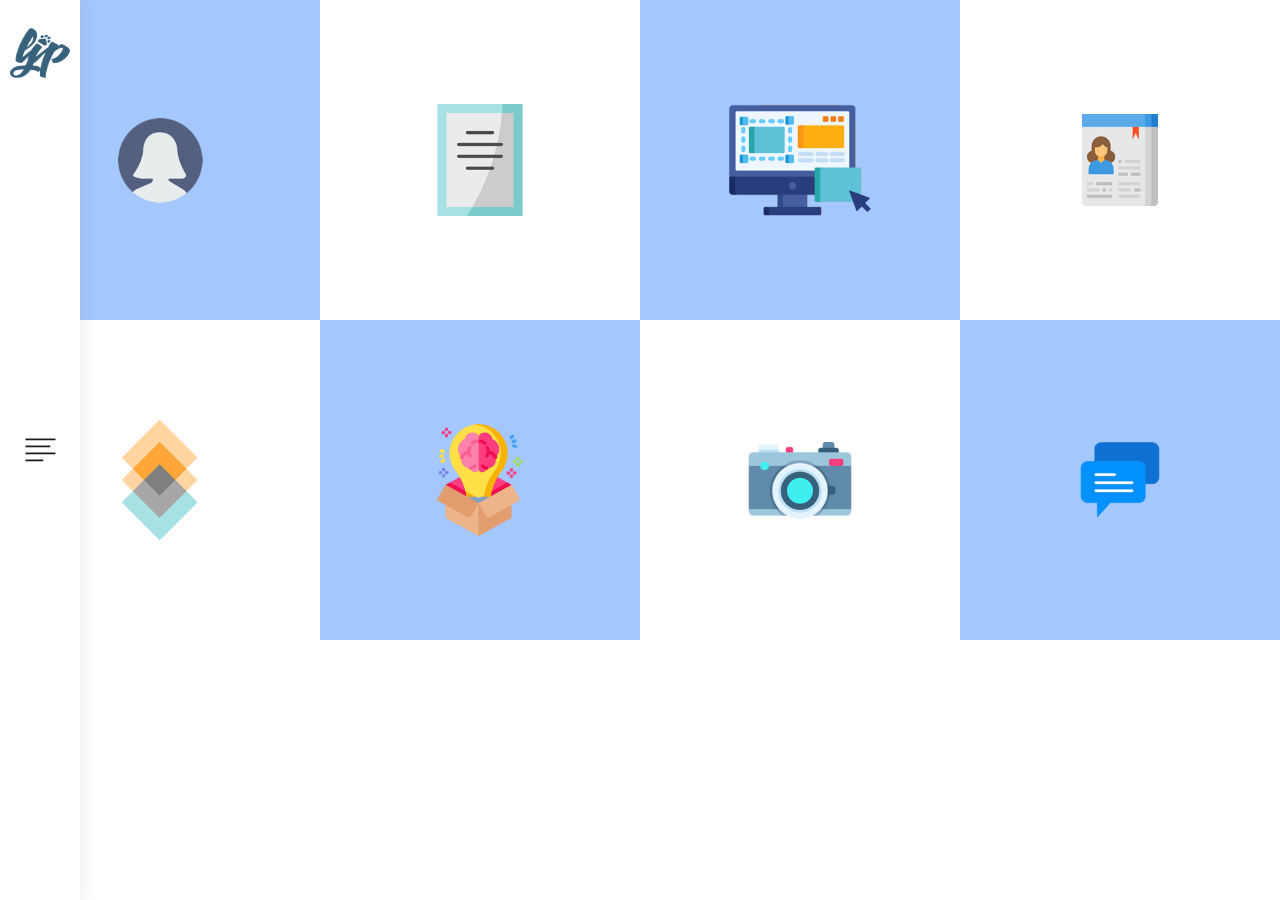
==== index.html @ a768762c "Update index.html" ====
<!DOCTYPE html>
<html lang="en">
<head>
    <title>Portfolio | Lovely</title>

    <!-- Required meta tags -->
    <meta charset="utf-8">
    <meta name="viewport" content="width=device-width, initial-scale=1, shrink-to-fit=no">

    <!-- Bootstrap CSS -->
    <link rel="stylesheet" href="css/bootstrap.min.css">

    <!-- FontAwesome CSS -->
    <link rel="stylesheet" href="css/font-awesome.min.css">

    <!-- Styles -->
    <link rel="stylesheet" href="style.css">

    <link rel="icon" href="images/ljlogo.png">
</head>
<body>
<header class="site-header">
    <div class="site-branding">
        <h1 class="site-title"><a href="index.html" rel="home"><img style="height: 50px; width: 60px; margin-left: -5px;" src="images/ljlogo.png" alt="Logo"></a></h1>
    </div><!-- .site-branding -->

    <div class="hamburger-menu">
        <div class="menu-icon">
            <img src="images/menu-icon.png" alt="menu icon">
        </div><!-- .menu-icon -->

        <div class="menu-close-icon">
            <img src="images/x.png" alt="menu close icon">
        </div><!-- .menu-close-icon -->
    </div><!-- .hamburger-menu -->
</header><!-- .site-header -->

<nav class="site-navigation flex flex-column justify-content-between">
    <div class="site-branding d-none d-lg-block ">
        <h1 class="site-title"><a href="index.html" rel="home"><img style="height: 110px; width: 120px;" src="images/ljlogo.png" alt="Logo"></a></h1>
    </div><!-- .site-branding -->

    <ul class="main-menu flex flex-column justify-content-center">
        <h3 style="text-align: center;">Hi there, I'm Lovely!</h3>
        <li class="current-menu-item"><a href="index.html">Home</a></li>
        <li><a href="about-me.html">About</a></li>
        <li><a href="poster-portfolio.html">Poster Designs</a></li>
        <li><a href="web-portfolio.html">Website Designs</a></li>
        <li><a href="single-portfolio-cv.html">Ads</a></li>
        <li><a href="single-portfolio-brand.html">Logos</a></li>
        <li><a href="branding-portfolio.html">branding</a></li>
        <li><a href="photog-portfolio.html">Photography</a></li>
        <li><a href="contactme.html">Contact</a></li>
        <!-- <li><a href="portfolio.html">Portfolio</a></li>
        <li><a href="blog.html">Blog</a></li>
        <li><a href="#">About</a></li>
        <li><a href="#">Contact</a></li> -->
    </ul>

    <p class="cto"><!-- Link back to Colorlib can't be removed. Template is licensed under CC BY 3.0. -->
Copyright &copy;<script>document.write(new Date().getFullYear());</script> All rights reserved
<!-- Link back to Colorlib can't be removed. Template is licensed under CC BY 3.0. -->
</p>


    <div class="social-profiles">
        <ul class="flex justify-content-start justify-content-lg-center align-items-center">
            <li><a href="facebook.com/miloliciouss"><i class="fa fa-facebook"></i></a></li>
            <li><a href="instagram.com/luvlehh"><i class="fa fa-instagram"></i></a></li>
            <li><a href="twitter.com/justlovelyjp"><i class="fa fa-twitter"></i></a></li>
            <!-- <li><a href="#"><i class="fa fa-pinterest"></i></a></li> -->
        </ul>
    </div><!-- .social-profiles -->
</nav><!-- .site-navigation -->

<div class="nav-bar-sep d-lg-none"></div>

<div class="outer-container home-page">
    <div class="container-fluid">
        <div class="row">
            <div class="col-12 col-md-6 col-lg-3 no-padding">
                <div class="portfolio-content">
                    <figure>
                        <img src="images/user.png" alt="">
                    </figure>

                    <div class="entry-content flex flex-column align-items-center justify-content-center">
                        <h3><a href="about-me.html" class="font">About Me</a></h3>

                        <ul class="flex flex-wrap justify-content-center">
                            <li><a href="about-me.html">Get to know me</a></li>
                            <!-- <li><a href="#">Tree</a></li> -->
                        </ul>
                    </div><!-- .entry-content -->
                </div><!-- .portfolio-content -->
            </div><!-- .col -->

            <div class="col-12 col-md-6 col-lg-3 no-padding">
                <div class="portfolio-content">
                    <figure>
                        <img src="images/poster.png" alt="">
                    </figure>

                    <div class="entry-content flex flex-column align-items-center justify-content-center">
                        <h3><a href="poster-portfolio.html" class="font">Poster Designs</a></h3>

                        <ul class="flex flex-wrap justify-content-center">
                            <li><a href="poster-portfolio.html">Portfolio</a></li>
                        </ul>
                    </div><!-- .entry-content -->
                </div><!-- .portfolio-content -->
            </div><!-- .col -->

            <div class="col-12 col-md-6 col-lg-3 no-padding">
                <div class="portfolio-content">
                    <figure>
                        <img src="images/ux.png" alt="">
                    </figure>

                    <div class="entry-content flex flex-column align-items-center justify-content-center">
                        <h3><a href="web-portfolio.html" class="font">Website Designs</a></h3>

                        <ul class="flex flex-wrap justify-content-center">
                            <li><a href="web-portfolio.html">Portfolio</a></li>
                        </ul>
                    </div><!-- .entry-content -->
                </div><!-- .portfolio-content -->
            </div><!-- .col -->

            <div class="col-12 col-md-6 col-lg-3 no-padding">
                <div class="portfolio-content">
                    <figure>
                        <img src="images/curriculum.png" alt="">
                    </figure>

                    <div class="entry-content flex flex-column align-items-center justify-content-center">
                        <h3><a href="single-portfolio-cv.html" class="font">Ads</a></h3>

                        <ul class="flex flex-wrap justify-content-center">
                            <li><a href="single-portfolio-cv.html">Portfolio</a></li>
                        </ul>
                    </div><!-- .entry-content -->
                </div><!-- .portfolio-content -->
            </div><!-- .col -->

            <div class="col-12 col-md-6 col-lg-3 no-padding">
                <div class="portfolio-content">
                    <figure>
                        <img src="images/layers.png" alt="">
                    </figure>

                    <div class="entry-content flex flex-column align-items-center justify-content-center">
                        <h3><a href="single-portfolio-brand.html" class="font">Logos</a></h3>

                        <ul class="flex flex-wrap justify-content-center">
                            <li><a href="single-portfolio-brand.html">Portfolio</a></li>
                        </ul>
                    </div><!-- .entry-content -->
                </div><!-- .portfolio-content -->
            </div><!-- .col -->

            <div class="col-12 col-md-6 col-lg-3 no-padding">
                <div class="portfolio-content">
                    <figure>
                        <img src="images/think.png" alt="">
                    </figure>

                    <div class="entry-content flex flex-column align-items-center justify-content-center">
                        <h3><a href="branding-portfolio.html" class="font">branding</a></h3>

                        <ul class="flex flex-wrap justify-content-center">
                            <li><a href="branding-portfolio.html">Portfolio</a></li>
                        </ul>
                    </div><!-- .entry-content -->
                </div><!-- .portfolio-content -->
            </div><!-- .col -->

            <div class="col-12 col-md-6 col-lg-3 no-padding">
                <div class="portfolio-content">
                    <figure>
                        <img src="images/camera.png" alt="">
                    </figure>

                    <div class="entry-content flex flex-column align-items-center justify-content-center">
                        <h3><a href="photog-portfolio.html" class="font">Photography</a></h3>

                        <ul class="flex flex-wrap justify-content-center">
                            <li><a href="photog-portfolio.html">Portfolio</a></li>
                        </ul>
                    </div><!-- .entry-content -->
                </div><!-- .portfolio-content -->
            </div><!-- .col -->

            <div class="col-12 col-md-6 col-lg-3 no-padding">
                <div class="portfolio-content">
                    <figure>
                        <img src="images/chat.png" alt="">
                    </figure>

                    <div class="entry-content flex flex-column align-items-center justify-content-center">
                        <h3><a href="contactme.html" class="font">Contact Me</a></h3>

                        <ul class="flex flex-wrap justify-content-center">
                            <li><a href="contact/index.html">Get in touch</a></li>
                            <!-- <li><a href="#">Tree</a></li> -->
                        </ul>
                    </div><!-- .entry-content -->
                </div><!-- .portfolio-content -->
            </div><!-- .col -->

            
    </div><!-- .container-fluid -->
</div><!-- .outer-container -->

<!-- <div class="scroll-down flex flex-column justify-content-center align-items-center d-none d-lg-block">
    <span class="arrow-down flex justify-content-center align-items-center"><img src="images/arrow-down.png" alt="arrow"></span>
    <span class="scroll-text">Scroll Down</span>
</div> --><!-- .scroll-down -->

<script type='text/javascript' src='js/jquery.js'></script>
<script type='text/javascript' src='js/custom.js'></script>

</body>
</html>
---- style.css ----
@import url('https://fonts.googleapis.com/css?family=Poppins:300,400,500,600,700|Work+Sans:300,400,500,600,700');

@font-face{
    font-family: 'ArcadeClassic';
    src: url('fonts/ARCADECLASSIC.TTF') format('truetype');
}

@font-face{
    font-family: 'Bebas';
    src: url('BebasNeue-Regular.ttf') format('truetype');
}

@font-face{
    font-family: 'Mont';
    src: url('Montserrat-Regular.otf') format('opentype');
}

@font-face{
    font-family: 'GothamBlackRegular';
    src: url('GothamBlackRegular.ttf') format('truetype');
}

.font{
    font-family: 'GothamBlackRegular';
    color: #38627C;
}

.cto{
    font-family: 'Mont';
    font-size: 10px;
    text-align: center;
}


#myImg {
  border-radius: 5px;
  cursor: pointer;
  transition: 0.3s;
}

#myImg:hover {
  opacity: 0.7;
}

.modal {
  display: none;
  /* Hidden by default */
  position: fixed;
  /* Stay in place */
  z-index: 1;
  /* Sit on top */
  padding-top: 100px;
  /* Location of the box */
  left: 0;
  top: 0;
  width: 100%;
  /* Full width */
  height: 100%;
  /* Full height */
  overflow: auto;
  /* Enable scroll if needed */
  background-color: rgb(0, 0, 0);
  /* Fallback color */
  background-color: rgba(0, 0, 0, 0.9);
  /* Black w/ opacity */
}

.modal-content {
  margin: auto;
  display: block;
  width: 80%;
  max-width: 700px;
}

#caption {
  margin: auto;
  display: block;
  width: 80%;
  max-width: 700px;
  text-align: center;
  color: #ccc;
  padding: 10px 0;
  height: 150px;
}

.modal-content,
#caption {
  animation-name: zoom;
  animation-duration: 0.6s;
}

@keyframes zoom {
  from {
    transform: scale(0)
  }
  to {
    transform: scale(1)
  }
}

.close {
  position: absolute;
  top: 15px;
  right: 35px;
  color: #f1f1f1;
  font-size: 40px;
  font-weight: bold;
  transition: 0.3s;
}

.close:hover,
.close:focus {
  color: #bbb;
  text-decoration: none;
  cursor: pointer;
}

@media only screen and (max-width: 700px) {
  .modal-content {
    width: 100%;
  }
}

body {
    color: #191919;
    font-family: 'Work Sans', sans-serif;
}

img {
    vertical-align: baseline;
}

/*--------------------------------------------------------------
# Links
--------------------------------------------------------------*/
a {
    color: royalblue;
}

a:visited {
    color: purple;
}

a:hover, a:focus, a:active {
    color: midnightblue;
}

a:focus {
    outline: thin dotted;
}

a:hover, a:active {
    outline: 0;
    list-style: none;
}

/*--------------------------------------------------------------
# Helper Utilities
--------------------------------------------------------------*/
.flex {
    display: flex;
}

/*--------------------------------------------------------------
# Outer Container
--------------------------------------------------------------*/
@media screen and (min-width: 992px) {
    .outer-container {
        padding-left: 80px;
    }
}

@media screen and (min-width: 768px) {
    .no-padding {
        padding: 0;
    }
}

/*--------------------------------------------------------------
# Header
--------------------------------------------------------------*/
/*
# Site Branding
--------------------------------*/
.site-branding {
    transition: all .5s;
}

.site-title {
    margin: 0;
    text-align: center;
}

.site-navigation .site-title a {
    display: block;
}

/*
  Hamburger Menu
----------------------------------------*/
.hamburger-menu .menu-icon,
.hamburger-menu .menu-close-icon {
    width: 44px;
    height: 44px;
    text-align: center;
    cursor: pointer;
    transition: all 0.5s;
}

.hamburger-menu.close .menu-icon {
    visibility: hidden;
    opacity: 0;
}

.menu-close-icon {
    visibility: hidden;
    opacity: 0;
}

.hamburger-menu.close .menu-close-icon {
    visibility: visible;
    opacity: 1;
}

.hamburger-menu img {
    display: block;
    margin: 0 auto;
}

/*
# Site Navigation
--------------------------------*/
.site-navigation {
    transition: all .5s;
}

/*
# Main Menu
--------------------------------*/
.main-menu {
    padding: 15px 30px;
    margin: 0;
}

.main-menu li {
    display: block;
    padding: 5px 0;
    font-family: 'Mont';
    font-size: 18px;
    font-weight: 500;
    border-bottom: 1px solid #ebebeb;
}

.main-menu li:nth-last-of-type(1) {
    border-bottom: 0;
}

.main-menu li a {
    display: block;
    color: #a6a6a6;
    text-decoration: none;
    transition: all 0.35s;
}

.main-menu li a:hover,
.main-menu li.current-menu-item a {
    color: #aec6cf;
}

/*
# Social Profiles
--------------------------------*/
.social-profiles ul {
    padding: 10px 0 34px 0;
    margin: 0;
}

.social-profiles ul li {
    display: block;
    padding: 0 18px;
    font-size: 1.5rem;
}

.social-profiles ul li a {
    color: #191919;
    transition: all 0.35s;
}

.social-profiles ul li a:hover {
    color: #7ea4b3;
}

.nav-bar-sep {
    height: 78px;
}

@media screen and (max-width: 992px) {
    .site-header {
        position: fixed;
        top: 0;
        left: 0;
        z-index: 999;
        width: 100%;
        padding: 15px 30px;
        background: #fff;
        box-shadow: 0 12px 24px rgba(0,0,0,.09);
    }

    .site-header,
    .hamburger-menu {
        display: flex;
        justify-content: space-between;
        align-items: center;
    }

    .hamburger-menu {
        flex-flow: column;
    }

    .hamburger-menu .menu-icon, .hamburger-menu .menu-close-icon {
        position: absolute;
        top: 26px;
        right: 24px;
    }

    .main-menu li {
        position: relative;
    }

    .main-menu li::after {
        content: '';
        position: absolute;
        top: 11px;
        right: 0;
        font-family: 'FontAwesome', serif;
    }

    .main-menu li:hover::after,
    .main-menu li.current-menu-item::after {
        color: #f0437e;
    }

    .site-navigation {
        position: absolute;
        top: 78px;
        left: 0;
        z-index: 99;
        width: 100%;
        height: 500px;
        background: #fff;
        box-shadow: 0 12px 24px rgba(0,0,0,.09);
        visibility: hidden;
        opacity: 0;
        transition: all 0.35s;
    }

    .site-navigation.show {
        visibility: visible;
        opacity: 1;
    }

    .social-profiles ul {
        padding: 80px 15px 30px;
        margin: 0;
    }
}

@media screen and (min-width: 992px) {
    .site-header,
    .site-navigation {
        position: fixed;
        top: 0;
        left: 0;
        z-index: 999;
        width: 80px;
        height: 100vh;
        padding: 0 15px;
        box-shadow: 6px 0 12px rgba(0,0,0,.05);
    }

    .site-navigation {
        background: #f7f7f7;
    }

    .site-navigation.show {
        left: 80px;
    }

    .site-header {
        background: #fff;
    }

    .site-header.no-shadow {
        box-shadow: none;
    }

    .site-header .site-branding.hide {
        visibility: hidden;
        opacity: 0;
    }

    .site-title {
        padding: 28px 0 10px 0;
    }

    .hamburger-menu .menu-icon,
    .hamburger-menu .menu-close-icon {
        position: absolute;
        top: calc(50vh - 22px);
        left: 15px;
        width: calc(100% - 30px);
        padding: 10px 0;
    }

    .site-navigation {
        left: -250px;
        z-index: 99;
        width: 250px;
        padding: 0;
        box-shadow: 16px 0 42px rgba(0,0,0,.09);
    }

    .main-menu {
        height: calc(100vh - 160px);
        padding: 0;
    }

    .main-menu li {
        border-bottom: 0;
        text-align: center;
    }

    .social-profiles ul li {
        font-size: 1.125rem;
    }
}

/*--------------------------------------------------------------
# Scroll Down
--------------------------------------------------------------*/
.scroll-down {
    position: absolute;
    bottom: 0;
    left: 50%;
    z-index: 99;
    width: 120px;
    height: 100px;
    margin-left: -20px;
    cursor: pointer;
}

.arrow-down {
    width: 32px;
    height: 32px;
    margin: 0 auto;
    border-radius: 50%;
    background: #fff;
}

.scroll-text {
    margin-top: 5px;
    margin-bottom: 15px;
    font-size: 14px;
    font-weight: 600;
}

/*--------------------------------------------------------------
# Portfolio
--------------------------------------------------------------*/
.portfolio-page .scroll-down {
    margin-left: -60px;
}

.portfolio-content {
    position: relative;
    margin-bottom: 30px;
}

.home-page {
    padding-top: 15px;
}

.home-page .portfolio-content {
    margin-bottom: 15px;
}

.portfolio-content figure {
    margin: 0;
}

.portfolio-content figure img {
    display: block;
    width: 100%;
    height: auto;
    min-height: 100%;
}

.portfolio-content .entry-content {
    position: absolute;
    top: 0;
    left: 0;
    width: 100%;
    height: 100%;
    background: rgba(255,255,255,.9);
    font-family: 'Poppins', sans-serif;
    text-align: center;
    visibility: hidden;
    opacity: 0;
    transition: all 0.35s;
}

.portfolio-content:hover .entry-content {
    visibility: visible;
    opacity: 1;
}

.portfolio-content h3 {
    margin-bottom: 0;
    font-family: 'Poppins', sans-serif;
    font-size: 1.5rem;
    font-weight: 500;
}

.home-page .portfolio-content h3 {
    font-size: 2.25rem;
}

.portfolio-content h3 a {
    color: #191919;
    text-decoration: none;
}

.portfolio-content ul {
    padding: 0;
    margin: 10px 0 0;
    list-style: none;
}

.portfolio-content li {
    margin: 0 3px;
}

.portfolio-content li a {
    font-size: 0.875rem;
    color: #a6a6a6;
}

@media screen and (min-width: 768px) {
    .home-page {
        padding: 0;
    }

    .home-page .portfolio-content {
        margin-bottom: 0;
    }
}

/*--------------------------------------------------------------
# Breadcrumbs
--------------------------------------------------------------*/
.breadcrumbs {
    padding: 48px 0;
    margin: 0;
    color: #a6a6a6;
    list-style: none;
    font-family: 'Poppins', sans-serif;
}

.breadcrumbs li {
    position: relative;
    color: #a6a6a6;
    padding: 0 12px;
}

.breadcrumbs li:nth-of-type(1) {
    padding-left: 0;
}

.breadcrumbs li::after {
    content: '/';
    position: absolute;
    top: 0;
    right: -6px;
    width: 10px;
    font-size: 16px;
}


.breadcrumbs li:nth-last-of-type(1)::after {
    display: none;
}

.breadcrumbs li a {
    color: #191919;
    text-decoration: none;
}

/*--------------------------------------------------------------
# Single Portfolio
--------------------------------------------------------------*/
.single-portfolio {
    padding-top: 15px;
    padding-bottom: 70px;
}

.single-portfolio figure img {
    max-width: 100%;
}

.single-portfolio .content-area h1 {
    margin-top: 20px;
    font-size: 2.25rem;
    font-family: 'Poppins', sans-serif;
}

.single-portfolio .content-area .entry-content {
    margin-top: 20px;
    font-family: 'Poppins', sans-serif;
    line-height: 1.6;
    color: #595959;
}

/*
# Post Share
--------------------------------*/
.single-portfolio .post-share {
    margin-top: 32px;
}

.single-portfolio .post-share label {
    margin-right: 32px;
    text-transform: capitalize;
    font-family: 'Poppins', sans-serif;
}

.single-portfolio .post-share ul {
    padding: 0;
    margin: 0;
    list-style: none;
}

.single-portfolio .post-share ul li {
    width: 48px;
    height: 48px;
    margin-right: 10px;
    margin-bottom: 10px;
    border-radius: 50%;
    font-size: 18px;
    line-height: 1;
    color: #fff;
}

.single-portfolio .post-share ul li a {
    display: flex;
    justify-content: center;
    align-items: center;
    width: 100%;
    height: 100%;
    color: #fff;
    text-decoration: none;
}

.single-portfolio .post-share ul li.fb {
    background: #4b6cd0;
}

.single-portfolio .post-share ul li.gp {
    background: #f03b3b;
}

.single-portfolio .post-share ul li.in {
    background: #bb8950;
}

.single-portfolio .post-share ul li.tw {
    background: #49a7f3;
}

/*
# Post Sidebar
--------------------------------*/
.single-portfolio .entry-meta {
    margin-top: 24px;
    font-family: 'Poppins', sans-serif;
}

.single-portfolio .entry-meta label {
    display: block;
    line-height: 1.3;
    text-transform: uppercase;
}

.single-portfolio .date-format,
.single-portfolio .post-category,
.single-portfolio .posted-tags {
    display: block;
    margin-bottom: 26px;
}

.single-portfolio .posted-tags span,
.single-portfolio .entry-meta a {
    color: #bfbfbf;
}

/*
# Post Nav
--------------------------------*/
.post-nav {
    margin: 36px 0 0;
}

.post-nav ul {
    padding: 0;
    margin: 0;
    list-style: none;
}

@media screen and (min-width: 576px) {
    .single-portfolio {
        padding-top: 45px;
    }
}

@media screen and (min-width: 992px) {
    .single-portfolio {
        padding-top: 90px;
    }
}

@media screen and (min-width: 1200px) {
    .single-portfolio {
        padding-top: 115px;
    }
}

/*--------------------------------------------------------------
# Blog
--------------------------------------------------------------*/
.blog-page {
    padding-top: 15px;
    font-family: 'Poppins', sans-serif;
}

.blog-page .blog-content figure,
.blog-page .blog-content .entry-content {
    width: 50%;
}

.blog-page .blog-content figure {
    margin: 0;
    overflow: hidden;
}

.blog-page .blog-content figure img {
    display: block;
    width: 100%;
    height: auto;
}

.blog-page .blog-content .entry-content {
    padding: 25px;
}

.blog-page .blog-content {
    transition: all .35s;
}

.blog-page .blog-content:hover {
    background: #f0437e;
}

.blog-page .blog-content header {
    width: 100%;
}

.blog-page .blog-content .entry-content h3 {
    position: relative;
}

.blog-page .blog-content .entry-content h3::before {
    content: '';
    position: absolute;
    top: 7px;
    left: -35px ;
    z-index: 99;
    width: 20px;
    height: 20px;
    transform: rotate(45deg);
    background: #fff;
}

.blog-page .blog-content .entry-content h3 a {
    color: #191919;
    font-size: 1.125rem;
    font-weight: 500;
}

.blog-page .blog-content .posted-by {
    margin-top: 10px;
    color: #595959;
    font-size: 0.875rem;
}

.blog-page .blog-content .posted-on {
    position: relative;
    margin-right: 20px;
    color: #bfbfbf;
    font-size: 0.875rem;
}

.blog-page .blog-content .posted-on::after {
    content: '/';
    position: absolute;
    top: 0;
    right: -14px;
}

.blog-page .blog-content footer ul {
    padding: 0;
    margin: 0;
    list-style: none;
}

.blog-page .blog-content footer li {
    padding: 0 3px;
    font-size: 0.875rem;
}

.blog-page .blog-content footer li a {
    color: #f0437e;
}

.blog-page .blog-content:hover .entry-content h3 a,
.blog-page .blog-content:hover .posted-by,
.blog-page .blog-content:hover .posted-on,
.blog-page .blog-content:hover footer li a {
    color: #fff;
}

@media screen and (max-width: 1200px) {
    .blog-page .col-12:nth-of-type(even) .blog-content {
        flex-flow: row-reverse !important;
    }

    .blog-page .col-12:nth-of-type(even) .blog-content .entry-content h3::before {
        right: -50px;
        left: auto;
    }
}

@media screen and (max-width: 768px) {
    .blog-page .col-12:nth-of-type(even) .blog-content .entry-content h3::before {
        right: -35px;
    }

    .blog-page .blog-content .entry-content h3 {
        line-height: 1;
    }
}

@media screen and (min-width: 576px) {
    .blog-page .blog-content .entry-content h3 a {
        font-size: 1.5rem;
    }
}

@media screen and (min-width: 768px) {
    .blog-page {
        padding-top: 0;
    }

    .blog-page .blog-content .entry-content {
        padding: 35px 40px;
    }

    .blog-page .blog-content .entry-content h3::before {
        left: -50px ;
    }
}

@media screen and (min-width: 1200px) {
    .blog-page .blog-content.flex-row-reverse .entry-content h3::before {
        right: -50px;
        left: auto;
    }
}

/*--------------------------------------------------------------
# Single Blog Page
--------------------------------------------------------------*/
.single-post,
.single-page {
    padding-bottom: 70px;
    font-family: 'Poppins', sans-serif;
}

/*
# Featured Image
--------------------------------*/
.single-post .featured-img figure,
.single-page .featured-img figure {
    margin: 0;
}

.single-post .featured-img figure img,
.single-page .featured-img figure img {
    width: 100%;
}

/*
# Content Area
--------------------------------*/
.single-post .content-area,
.single-page .content-area {
    margin-top: 50px;
}

.single-post .entry-header .post-meta,
.single-page .entry-header .post-meta {
    text-transform: uppercase;
    font-size: 0.6875rem;
}

.single-post .entry-header .post-meta a,
.single-page .entry-header .post-meta a {
    display: inline-block;
    margin-right: 6px;
    color: #f0437e;
}

.single-post .content-area h1,
.single-page .content-area h1 {
    margin-top: 10px;
    font-size: 2.25rem;
    font-weight: 400;
}

.single-post .entry-header .byline,
.single-page .entry-header .byline {
    display: block;
    margin-top: 14px;
    margin-bottom: 24px;
    font-size: 0.875rem;
    color: #bfbfbf;
}

.single-post .entry-header .byline .author a,
.single-page .entry-header .byline .author a {
    color: #191919;
}

.single-post .content-area .entry-content p,
.single-page .content-area .entry-content p {
    margin-bottom: 0.75rem;
    color: #595959;
}

/*
# Comments
--------------------------------*/
.post-comments {
    margin-top: 40px;
    padding-top: 52px;
    padding-bottom: 40px;
    border-top: 1px solid #ebebeb;
    border-bottom: 1px solid #ebebeb;
}

.comments-title,
.comment-reply-title {
    margin-bottom: 0;
    font-size: 1.5rem;
    font-weight: 400;
}

.post-comments .comment-list {
    padding: 0;
    margin: 0;
    list-style: none
}

.post-comments .comment-author-avatar {
    float: left;
    width: 70px;
    height: 70px;
    margin-top: 48px;
    margin-right: 22px;
    margin-bottom: 0;
    border-radius: 50%;
    overflow: hidden;
}

.post-comments .comment-author-avatar img {
    width: 100%;
    height: auto;
}

.post-comments .comment-wrap {
    float: right;
    width: calc(100% - 92px);
    margin-top: 44px;
}

.post-comments .comment-author .fn a {
    font-size: 1.125rem;
    color: #191919;
}

.post-comments .comment-author .comment-meta a {
    font-size: 0.875rem;
    color: #b7b7b7;
}

.post-comments p {
    margin-top: 5px;
    color: #595959;
}

.post-comments .reply {
    margin-top: 24px;
}

.post-comments .reply a {
    display: inline-block;
    padding: 8px 15px;
    margin-right: 10px;
    border: 1px solid #d2d2d4;
    border-radius: 2px;
    font-size: 0.75rem;
    font-weight: 600;
    line-height: 1;
    color: #404040;
    text-transform: uppercase;
    text-decoration: none;
    letter-spacing: 1px;
    transition: all 0.35s;
}

.post-comments .reply a:hover {
    border-color: transparent;
    color: #fff;
    background: #f0437e;
}

.comment-list ol.children {
    padding: 0;
    margin-left: 92px;
    list-style: none;
}

.post-comments ol.children .comment-author-avatar {
    margin-top: 40px;
    margin-right: 22px;
}

.post-comments ol.children .comment-wrap {
    margin-top: 36px;
    width: calc(100% - 92px);
}

/*
# Comment Form
--------------------------------*/
.comments-form {
    margin-top: 52px;
}

.comment-reply-title {
    margin-bottom: 16px;
}

.comment-form input[type="text"],
.comment-form input[type="email"],
.comment-form input[type="url"],
.comment-form textarea {
    width: 100%;
    padding: 12px 24px;
    margin-top: 20px;
    border: 1px solid #e5e5e5;
    line-height: 1;
    color: #a6a6a6;
    outline: none;
}

.comment-form textarea {
    line-height: 1.4;
}

.comment-form input[type="text"]:focus,
.comment-form input[type="email"]:focus,
.comment-form input[type="url"]:focus,
.comment-form textarea:focus {
    border-color: #232d37;
}

.comment-form input[type="submit"] {
    padding: 18px 30px;
    margin-top: 32px;
    margin-bottom: 10px;
    border: 0;
    border-radius: 2px;
    font-size: 0.875rem;
    font-weight: 600;
    line-height: 1;
    color: #fff;
    text-transform: uppercase;
    text-decoration: none;
    letter-spacing: 0.15rem;
    outline: none;
    cursor: pointer;
    background: #f0437e;
}

/*
# Post Sidebar
--------------------------------*/
.single-post .entry-meta {
    margin-top: 50px;
}

.single-post .entry-meta label {
    display: block;
    line-height: 1.3;
    text-transform: uppercase;
}

.single-post .date-format,
.single-post .post-category,
.single-post .posted-tags {
    display: block;
    margin-bottom: 26px;
}

.single-post .posted-tags span,
.single-post .entry-meta a {
    color: #bfbfbf;
}

.single-post .post-share label {
    text-transform: capitalize;
}

.single-post .post-share ul {
    display: flex;
    flex-wrap: wrap;
    padding: 0;
    margin: 18px 0 0;
    list-style: none;
}

.single-post .post-share ul li {
    width: 48px;
    height: 48px;
    margin-right: 10px;
    margin-bottom: 10px;
    border-radius: 50%;
    font-size: 18px;
    line-height: 1;
    color: #fff;
}

.single-post .post-share ul li a {
    display: flex;
    justify-content: center;
    align-items: center;
    width: 100%;
    height: 100%;
    color: #fff;
    text-decoration: none;
}

.single-post .post-share ul li.fb {
    background: #4b6cd0;
}

.single-post .post-share ul li.gp {
    background: #f03b3b;
}

.single-post .post-share ul li.in {
    background: #bb8950;
}

.single-post .post-share ul li.tw {
    background: #49a7f3;
}

@media screen and (min-width: 768px) {
    .post-comments .comment-author-avatar {
        margin-right: 50px;
    }

    .post-comments .comment-wrap {
        width: calc(100% - 120px);
    }

    .comment-list ol.children {
        margin-left: 120px;
    }
}

/*--------------------------------------------------------------
# Single Page
--------------------------------------------------------------*/
.single-page .content-area .entry-content {
    border-bottom: 0;
    padding-bottom: 12px;
}

.single-page .entry-header .byline .date-format a {
    color: #bfbfbf;
}

/*--------------------------------------*/
#ninja-slider .caption {
    position:absolute;
    top:100%;
}

#ninja-slider .slider-inner {padding-bottom: 100px!important;}
#ninja-slider li {margin-bottom: 100px!important;}

#ninja-slider ul {overflow:visible!important;}
#ninja-slider li {/*overflow:hidden;*/}
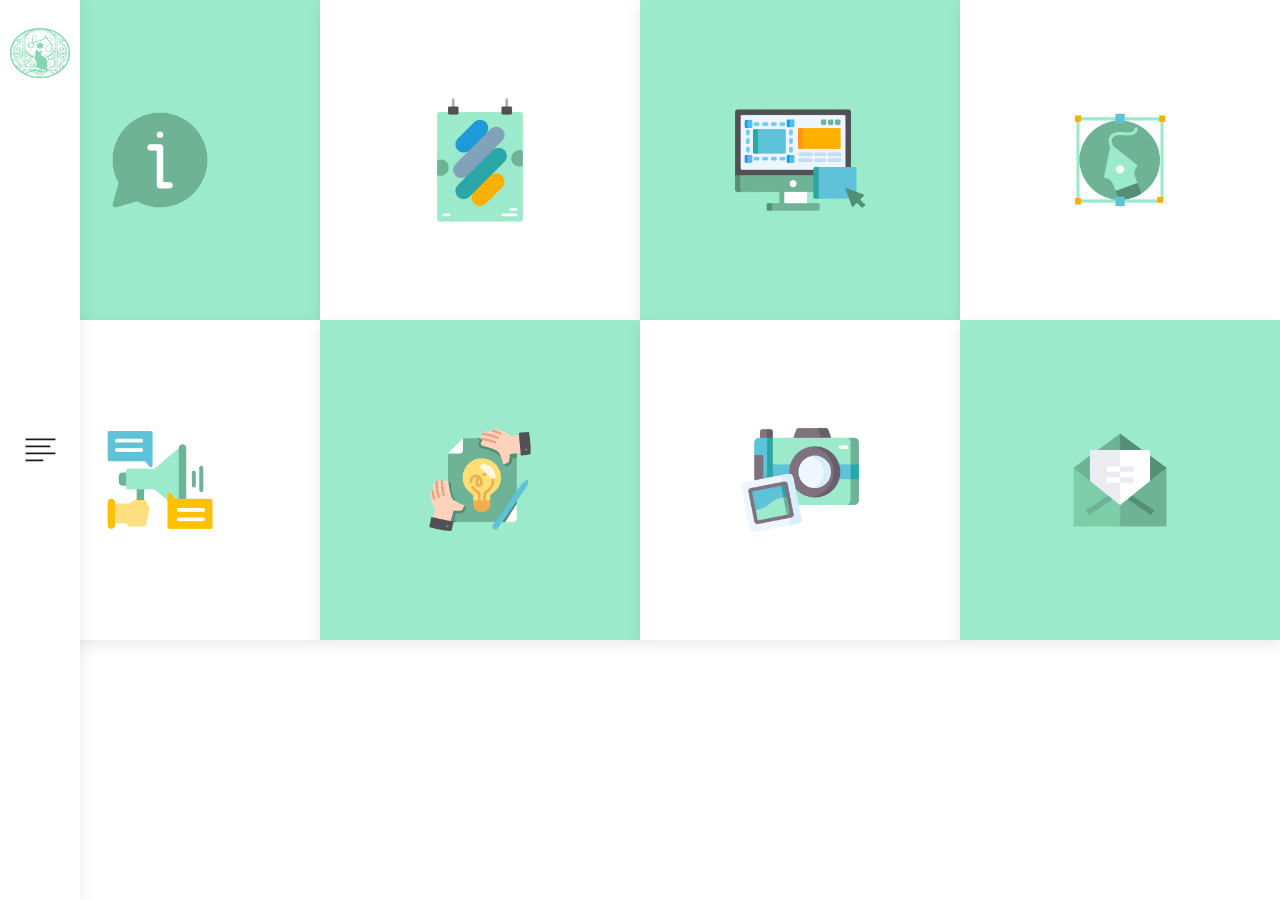
==== commit 13c41f24: "Update index.html" ====
--- a/index.html
+++ b/index.html
@@ -16,12 +16,12 @@
     <!-- Styles -->
     <link rel="stylesheet" href="style.css">
 
-    <link rel="icon" href="images/ljlogo.png">
+    <link rel="icon" href="images/LogoCat.png">
 </head>
 <body>
 <header class="site-header">
     <div class="site-branding">
-        <h1 class="site-title"><a href="index.html" rel="home"><img style="height: 50px; width: 60px; margin-left: -5px;" src="images/ljlogo.png" alt="Logo"></a></h1>
+        <h1 class="site-title"><a href="index.html" rel="home"><img style="height: 50px; width: 60px; margin-left: -5px;" src="images/LogoCat.png" alt="Logo"></a></h1>
     </div><!-- .site-branding -->
 
     <div class="hamburger-menu">
@@ -37,7 +37,7 @@
 
 <nav class="site-navigation flex flex-column justify-content-between">
     <div class="site-branding d-none d-lg-block ">
-        <h1 class="site-title"><a href="index.html" rel="home"><img style="height: 110px; width: 120px;" src="images/ljlogo.png" alt="Logo"></a></h1>
+        <h1 class="site-title"><a href="index.html" rel="home"><img style="height: 110px; width: 120px;" src="images/LogoCat.png" alt="Logo"></a></h1>
     </div><!-- .site-branding -->
 
     <ul class="main-menu flex flex-column justify-content-center">
@@ -48,7 +48,7 @@
         <li><a href="web-portfolio.html">Website Designs</a></li>
         <li><a href="single-portfolio-cv.html">Ads</a></li>
         <li><a href="single-portfolio-brand.html">Logos</a></li>
-        <li><a href="branding-portfolio.html">branding</a></li>
+        <li><a href="branding-portfolio.html">Branding</a></li>
         <li><a href="photog-portfolio.html">Photography</a></li>
         <li><a href="contactme.html">Contact</a></li>
         <!-- <li><a href="portfolio.html">Portfolio</a></li>
@@ -57,20 +57,7 @@
         <li><a href="#">Contact</a></li> -->
     </ul>
 
-    <p class="cto"><!-- Link back to Colorlib can't be removed. Template is licensed under CC BY 3.0. -->
-Copyright &copy;<script>document.write(new Date().getFullYear());</script> All rights reserved
-<!-- Link back to Colorlib can't be removed. Template is licensed under CC BY 3.0. -->
-</p>
-
-
-    <div class="social-profiles">
-        <ul class="flex justify-content-start justify-content-lg-center align-items-center">
-            <li><a href="facebook.com/miloliciouss"><i class="fa fa-facebook"></i></a></li>
-            <li><a href="instagram.com/luvlehh"><i class="fa fa-instagram"></i></a></li>
-            <li><a href="twitter.com/justlovelyjp"><i class="fa fa-twitter"></i></a></li>
-            <!-- <li><a href="#"><i class="fa fa-pinterest"></i></a></li> -->
-        </ul>
-    </div><!-- .social-profiles -->
+    
 </nav><!-- .site-navigation -->
 
 <div class="nav-bar-sep d-lg-none"></div>
@@ -81,7 +68,7 @@
             <div class="col-12 col-md-6 col-lg-3 no-padding">
                 <div class="portfolio-content">
                     <figure>
-                        <img src="images/user.png" alt="">
+                        <img src="images/Home/1.jpg" alt="">
                     </figure>
 
                     <div class="entry-content flex flex-column align-items-center justify-content-center">
@@ -98,7 +85,7 @@
             <div class="col-12 col-md-6 col-lg-3 no-padding">
                 <div class="portfolio-content">
                     <figure>
-                        <img src="images/poster.png" alt="">
+                        <img src="images/Home/2.jpg" alt="">
                     </figure>
 
                     <div class="entry-content flex flex-column align-items-center justify-content-center">
@@ -114,7 +101,7 @@
             <div class="col-12 col-md-6 col-lg-3 no-padding">
                 <div class="portfolio-content">
                     <figure>
-                        <img src="images/ux.png" alt="">
+                        <img src="images/Home/3.jpg" alt="">
                     </figure>
 
                     <div class="entry-content flex flex-column align-items-center justify-content-center">
@@ -130,7 +117,7 @@
             <div class="col-12 col-md-6 col-lg-3 no-padding">
                 <div class="portfolio-content">
                     <figure>
-                        <img src="images/curriculum.png" alt="">
+                        <img src="images/Home/4.jpg" alt="">
                     </figure>
 
                     <div class="entry-content flex flex-column align-items-center justify-content-center">
@@ -146,7 +133,7 @@
             <div class="col-12 col-md-6 col-lg-3 no-padding">
                 <div class="portfolio-content">
                     <figure>
-                        <img src="images/layers.png" alt="">
+                        <img src="images/Home/5.jpg" alt="">
                     </figure>
 
                     <div class="entry-content flex flex-column align-items-center justify-content-center">
@@ -162,11 +149,11 @@
             <div class="col-12 col-md-6 col-lg-3 no-padding">
                 <div class="portfolio-content">
                     <figure>
-                        <img src="images/think.png" alt="">
-                    </figure>
-
-                    <div class="entry-content flex flex-column align-items-center justify-content-center">
-                        <h3><a href="branding-portfolio.html" class="font">branding</a></h3>
+                        <img src="images/Home/6.jpg" alt="">
+                    </figure>
+
+                    <div class="entry-content flex flex-column align-items-center justify-content-center">
+                        <h3><a href="branding-portfolio.html" class="font">Branding</a></h3>
 
                         <ul class="flex flex-wrap justify-content-center">
                             <li><a href="branding-portfolio.html">Portfolio</a></li>
@@ -178,7 +165,7 @@
             <div class="col-12 col-md-6 col-lg-3 no-padding">
                 <div class="portfolio-content">
                     <figure>
-                        <img src="images/camera.png" alt="">
+                        <img src="images/Home/7.jpg" alt="">
                     </figure>
 
                     <div class="entry-content flex flex-column align-items-center justify-content-center">
@@ -194,7 +181,7 @@
             <div class="col-12 col-md-6 col-lg-3 no-padding">
                 <div class="portfolio-content">
                     <figure>
-                        <img src="images/chat.png" alt="">
+                        <img src="images/Home/8.jpg" alt="">
                     </figure>
 
                     <div class="entry-content flex flex-column align-items-center justify-content-center">
--- a/style.css
+++ b/style.css
@@ -486,6 +486,7 @@
 
 .portfolio-content figure {
     margin: 0;
+    box-shadow: 0 5px 15px rgba(0,0,0,.09);
 }
 
 .portfolio-content figure img {
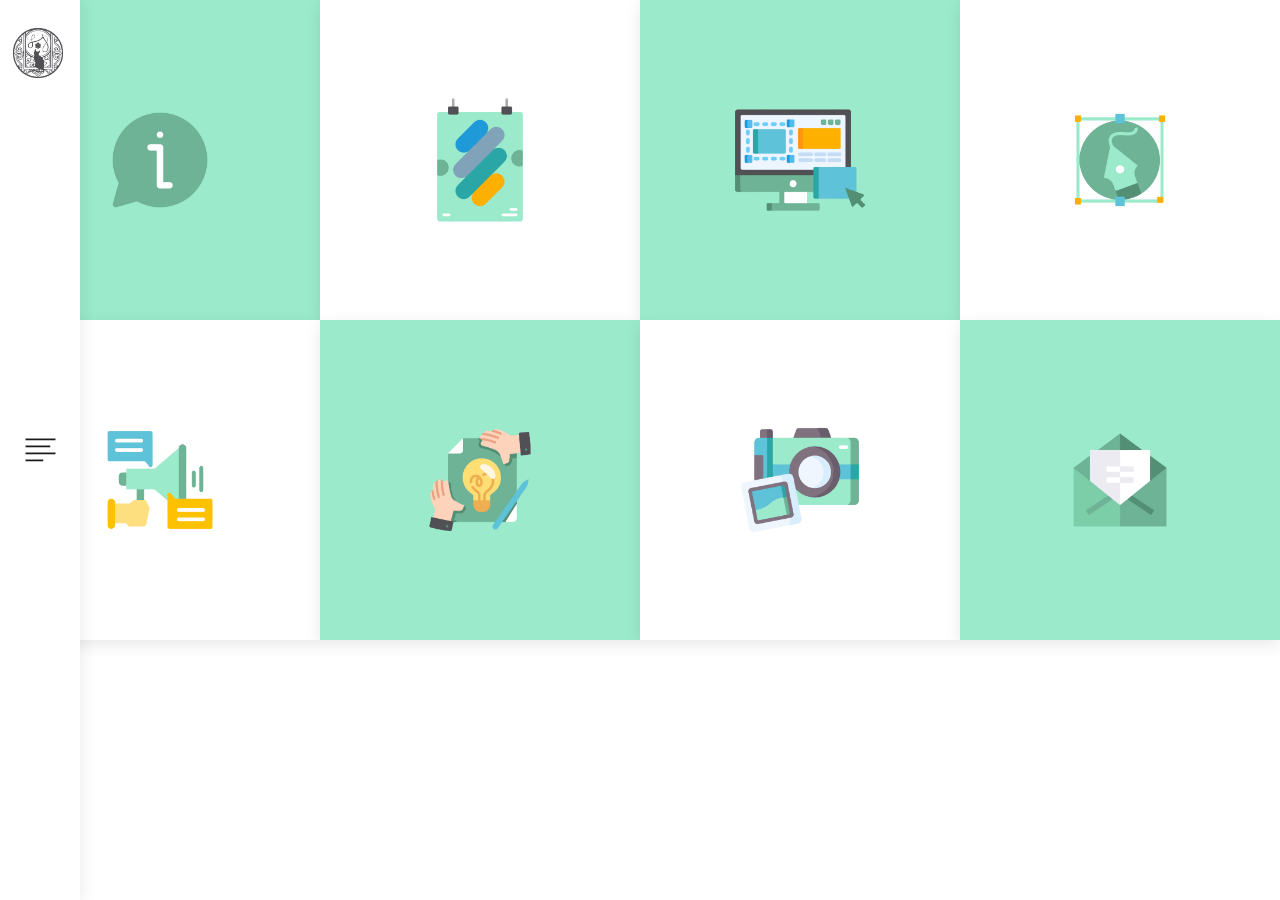
==== commit c6a34d99: "Update index.html" ====
--- a/index.html
+++ b/index.html
@@ -21,7 +21,7 @@
 <body>
 <header class="site-header">
     <div class="site-branding">
-        <h1 class="site-title"><a href="index.html" rel="home"><img style="height: 50px; width: 60px; margin-left: -5px;" src="images/LogoCat.png" alt="Logo"></a></h1>
+        <h1 class="site-title"><a href="index.html" rel="home"><img style="height: 50px; width: 50px; margin-left: -5px;" src="images/LogoCat.png" alt="Logo"></a></h1>
     </div><!-- .site-branding -->
 
     <div class="hamburger-menu">
@@ -37,7 +37,7 @@
 
 <nav class="site-navigation flex flex-column justify-content-between">
     <div class="site-branding d-none d-lg-block ">
-        <h1 class="site-title"><a href="index.html" rel="home"><img style="height: 110px; width: 120px;" src="images/LogoCat.png" alt="Logo"></a></h1>
+        <h1 class="site-title"><a href="index.html" rel="home"><img style="height: 120px; width: 120px;" src="images/LogoCat.png" alt="Logo"></a></h1>
     </div><!-- .site-branding -->
 
     <ul class="main-menu flex flex-column justify-content-center">
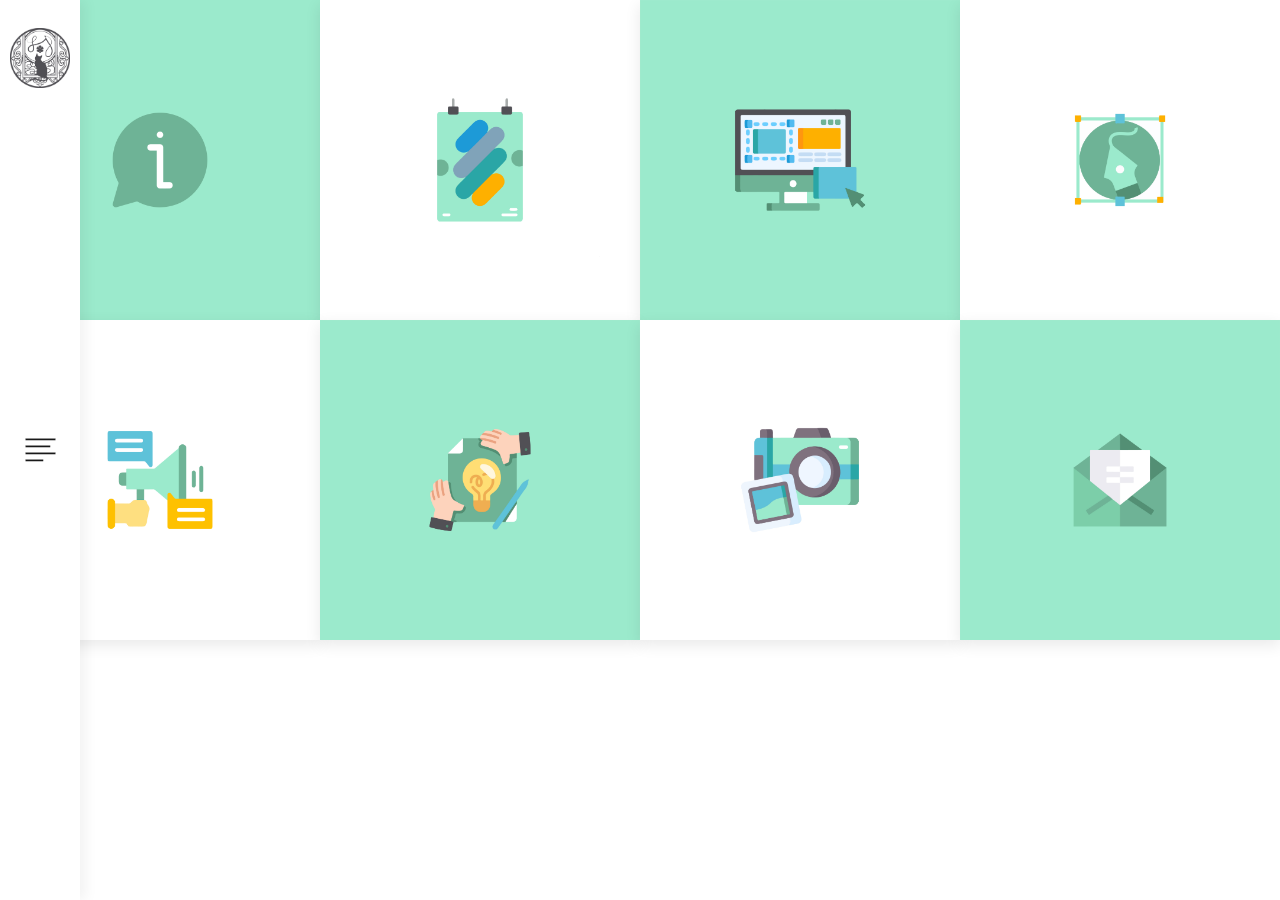
==== commit 587dfe1d: "Update index.html" ====
--- a/index.html
+++ b/index.html
@@ -21,7 +21,7 @@
 <body>
 <header class="site-header">
     <div class="site-branding">
-        <h1 class="site-title"><a href="index.html" rel="home"><img style="height: 50px; width: 50px; margin-left: -5px;" src="images/LogoCat.png" alt="Logo"></a></h1>
+        <h1 class="site-title"><a href="index.html" rel="home"><img style="height: 60px; width: 60px; margin-left: -5px;" src="images/LogoCat.png" alt="Logo"></a></h1>
     </div><!-- .site-branding -->
 
     <div class="hamburger-menu">
@@ -41,7 +41,7 @@
     </div><!-- .site-branding -->
 
     <ul class="main-menu flex flex-column justify-content-center">
-        <h3 style="text-align: center;">Hi there, I'm Lovely!</h3>
+        <h3 style="text-align: left;">Hi there, I'm Lovely!</h3>
         <li class="current-menu-item"><a href="index.html">Home</a></li>
         <li><a href="about-me.html">About</a></li>
         <li><a href="poster-portfolio.html">Poster Designs</a></li>
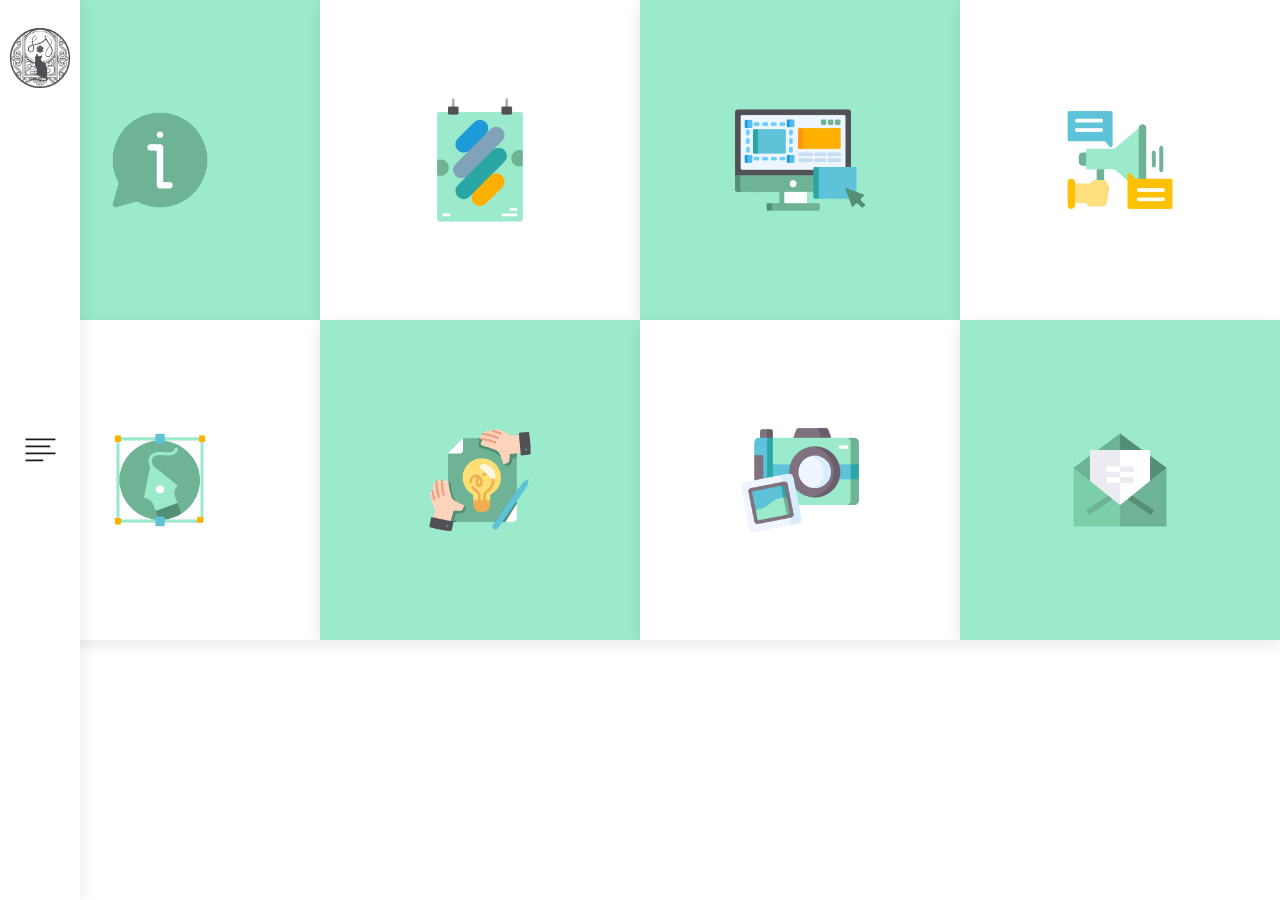
==== commit a980f3ab: "Update index.html" ====
--- a/index.html
+++ b/index.html
@@ -41,16 +41,16 @@
     </div><!-- .site-branding -->
 
     <ul class="main-menu flex flex-column justify-content-center">
-        <h3 style="text-align: left;">Hi there, I'm Lovely!</h3>
-        <li class="current-menu-item"><a href="index.html">Home</a></li>
-        <li><a href="about-me.html">About</a></li>
-        <li><a href="poster-portfolio.html">Poster Designs</a></li>
-        <li><a href="web-portfolio.html">Website Designs</a></li>
-        <li><a href="single-portfolio-cv.html">Ads</a></li>
-        <li><a href="single-portfolio-brand.html">Logos</a></li>
-        <li><a href="branding-portfolio.html">Branding</a></li>
-        <li><a href="photog-portfolio.html">Photography</a></li>
-        <li><a href="contactme.html">Contact</a></li>
+        <h3 style="text-align: left; margin-left: 20px;">Hi there, I'm Lovely!</h3>
+        <li class="current-menu-item" style="text-align: left; margin-left: 20px;"><a href="index.html">Home</a></li>
+        <li style="text-align: left; margin-left: 20px;"><a href="about-me.html">About</a></li>
+        <li style="text-align: left; margin-left: 20px;"><a href="poster-portfolio.html">Poster Designs</a></li>
+        <li style="text-align: left; margin-left: 20px;"><a href="web-portfolio.html">Website Designs</a></li>
+        <li style="text-align: left; margin-left: 20px;"><a href="single-portfolio-cv.html">Ads</a></li>
+        <li style="text-align: left; margin-left: 20px;"><a href="single-portfolio-brand.html">Logos</a></li>
+        <li style="text-align: left; margin-left: 20px;"><a href="branding-portfolio.html">Branding</a></li>
+        <li style="text-align: left; margin-left: 20px;"><a href="photog-portfolio.html">Photography</a></li>
+        <li style="text-align: left; margin-left: 20px;"><a href="contactme.html">Contact</a></li>
         <!-- <li><a href="portfolio.html">Portfolio</a></li>
         <li><a href="blog.html">Blog</a></li>
         <li><a href="#">About</a></li>
@@ -117,23 +117,23 @@
             <div class="col-12 col-md-6 col-lg-3 no-padding">
                 <div class="portfolio-content">
                     <figure>
+                        <img src="images/Home/5.jpg" alt="">
+                    </figure>
+
+                    <div class="entry-content flex flex-column align-items-center justify-content-center">
+                        <h3><a href="single-portfolio-cv.html" class="font">Ads</a></h3>
+
+                        <ul class="flex flex-wrap justify-content-center">
+                            <li><a href="single-portfolio-cv.html">Portfolio</a></li>
+                        </ul>
+                    </div><!-- .entry-content -->
+                </div><!-- .portfolio-content -->
+            </div><!-- .col -->
+
+            <div class="col-12 col-md-6 col-lg-3 no-padding">
+                <div class="portfolio-content">
+                    <figure>
                         <img src="images/Home/4.jpg" alt="">
-                    </figure>
-
-                    <div class="entry-content flex flex-column align-items-center justify-content-center">
-                        <h3><a href="single-portfolio-cv.html" class="font">Ads</a></h3>
-
-                        <ul class="flex flex-wrap justify-content-center">
-                            <li><a href="single-portfolio-cv.html">Portfolio</a></li>
-                        </ul>
-                    </div><!-- .entry-content -->
-                </div><!-- .portfolio-content -->
-            </div><!-- .col -->
-
-            <div class="col-12 col-md-6 col-lg-3 no-padding">
-                <div class="portfolio-content">
-                    <figure>
-                        <img src="images/Home/5.jpg" alt="">
                     </figure>
 
                     <div class="entry-content flex flex-column align-items-center justify-content-center">
